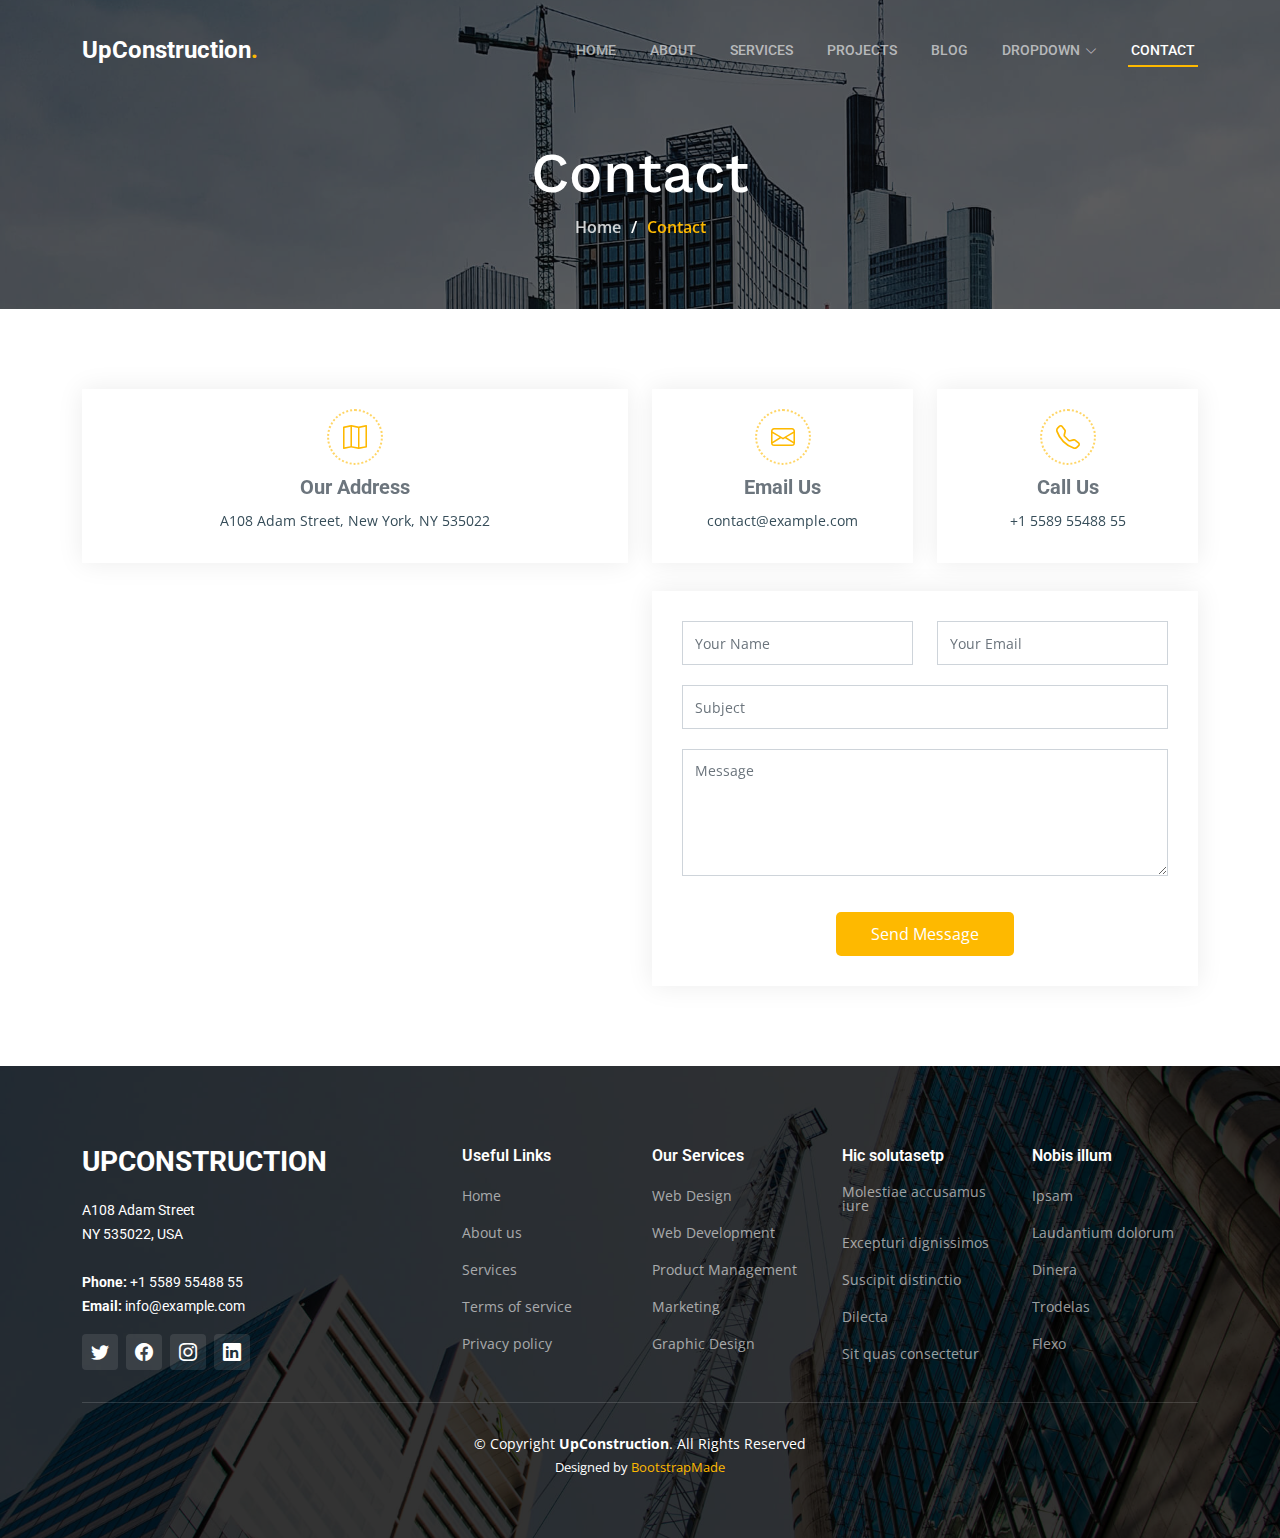
==== contact.html @ aa461ceb "primer avance" ====
<!DOCTYPE html>
<html lang="en">

<head>
  <meta charset="utf-8">
  <meta content="width=device-width, initial-scale=1.0" name="viewport">

  <title>UpConstruction Bootstrap Template - Contact</title>
  <meta content="" name="description">
  <meta content="" name="keywords">

  <!-- Favicons -->
  <link href="assets/img/favicon.png" rel="icon">
  <link href="assets/img/apple-touch-icon.png" rel="apple-touch-icon">

  <!-- Google Fonts -->
  <link rel="preconnect" href="https://fonts.googleapis.com">
  <link rel="preconnect" href="https://fonts.gstatic.com" crossorigin>
  <link href="https://fonts.googleapis.com/css2?family=Open+Sans:ital,wght@0,300;0,400;0,500;0,600;0,700;1,300;1,400;1,600;1,700&family=Roboto:ital,wght@0,300;0,400;0,500;0,600;0,700;1,300;1,400;1,500;1,600;1,700&family=Work+Sans:ital,wght@0,300;0,400;0,500;0,600;0,700;1,300;1,400;1,500;1,600;1,700&display=swap" rel="stylesheet">

  <!-- Vendor CSS Files -->
  <link href="assets/vendor/bootstrap/css/bootstrap.min.css" rel="stylesheet">
  <link href="assets/vendor/bootstrap-icons/bootstrap-icons.css" rel="stylesheet">
  <link href="assets/vendor/fontawesome-free/css/all.min.css" rel="stylesheet">
  <link href="assets/vendor/aos/aos.css" rel="stylesheet">
  <link href="assets/vendor/glightbox/css/glightbox.min.css" rel="stylesheet">
  <link href="assets/vendor/swiper/swiper-bundle.min.css" rel="stylesheet">

  <!-- Template Main CSS File -->
  <link href="assets/css/main.css" rel="stylesheet">

  <!-- =======================================================
  * Template Name: UpConstruction - v1.2.0
  * Template URL: https://bootstrapmade.com/upconstruction-bootstrap-construction-website-template/
  * Author: BootstrapMade.com
  * License: https://bootstrapmade.com/license/
  ======================================================== -->
</head>

<body>

  <!-- ======= Header ======= -->
  <header id="header" class="header d-flex align-items-center">
    <div class="container-fluid container-xl d-flex align-items-center justify-content-between">

      <a href="index.html" class="logo d-flex align-items-center">
        <!-- Uncomment the line below if you also wish to use an image logo -->
        <!-- <img src="assets/img/logo.png" alt=""> -->
        <h1>UpConstruction<span>.</span></h1>
      </a>

      <i class="mobile-nav-toggle mobile-nav-show bi bi-list"></i>
      <i class="mobile-nav-toggle mobile-nav-hide d-none bi bi-x"></i>
      <nav id="navbar" class="navbar">
        <ul>
          <li><a href="index.html">Home</a></li>
          <li><a href="about.html">About</a></li>
          <li><a href="services.html">Services</a></li>
          <li><a href="projects.html">Projects</a></li>
          <li><a href="blog.html">Blog</a></li>
          <li class="dropdown"><a href="#"><span>Dropdown</span> <i class="bi bi-chevron-down dropdown-indicator"></i></a>
            <ul>
              <li><a href="#">Dropdown 1</a></li>
              <li class="dropdown"><a href="#"><span>Deep Dropdown</span> <i class="bi bi-chevron-down dropdown-indicator"></i></a>
                <ul>
                  <li><a href="#">Deep Dropdown 1</a></li>
                  <li><a href="#">Deep Dropdown 2</a></li>
                  <li><a href="#">Deep Dropdown 3</a></li>
                  <li><a href="#">Deep Dropdown 4</a></li>
                  <li><a href="#">Deep Dropdown 5</a></li>
                </ul>
              </li>
              <li><a href="#">Dropdown 2</a></li>
              <li><a href="#">Dropdown 3</a></li>
              <li><a href="#">Dropdown 4</a></li>
            </ul>
          </li>
          <li><a href="contact.html" class="active">Contact</a></li>
        </ul>
      </nav><!-- .navbar -->

    </div>
  </header><!-- End Header -->

  <main id="main">

    <!-- ======= Breadcrumbs ======= -->
    <div class="breadcrumbs d-flex align-items-center" style="background-image: url('assets/img/breadcrumbs-bg.jpg');">
      <div class="container position-relative d-flex flex-column align-items-center" data-aos="fade">

        <h2>Contact</h2>
        <ol>
          <li><a href="index.html">Home</a></li>
          <li>Contact</li>
        </ol>

      </div>
    </div><!-- End Breadcrumbs -->

    <!-- ======= Contact Section ======= -->
    <section id="contact" class="contact">
      <div class="container" data-aos="fade-up" data-aos-delay="100">

        <div class="row gy-4">
          <div class="col-lg-6">
            <div class="info-item  d-flex flex-column justify-content-center align-items-center">
              <i class="bi bi-map"></i>
              <h3>Our Address</h3>
              <p>A108 Adam Street, New York, NY 535022</p>
            </div>
          </div><!-- End Info Item -->

          <div class="col-lg-3 col-md-6">
            <div class="info-item d-flex flex-column justify-content-center align-items-center">
              <i class="bi bi-envelope"></i>
              <h3>Email Us</h3>
              <p>contact@example.com</p>
            </div>
          </div><!-- End Info Item -->

          <div class="col-lg-3 col-md-6">
            <div class="info-item  d-flex flex-column justify-content-center align-items-center">
              <i class="bi bi-telephone"></i>
              <h3>Call Us</h3>
              <p>+1 5589 55488 55</p>
            </div>
          </div><!-- End Info Item -->

        </div>

        <div class="row gy-4 mt-1">

          <div class="col-lg-6">
            <iframe src="https://www.google.com/maps/embed?pb=!1m14!1m8!1m3!1d12097.433213460943!2d-74.0062269!3d40.7101282!3m2!1i1024!2i768!4f13.1!3m3!1m2!1s0x0%3A0xb89d1fe6bc499443!2sDowntown+Conference+Center!5e0!3m2!1smk!2sbg!4v1539943755621" frameborder="0" style="border:0; width: 100%; height: 384px;" allowfullscreen></iframe>
          </div><!-- End Google Maps -->

          <div class="col-lg-6">
            <form action="forms/contact.php" method="post" role="form" class="php-email-form">
              <div class="row gy-4">
                <div class="col-lg-6 form-group">
                  <input type="text" name="name" class="form-control" id="name" placeholder="Your Name" required>
                </div>
                <div class="col-lg-6 form-group">
                  <input type="email" class="form-control" name="email" id="email" placeholder="Your Email" required>
                </div>
              </div>
              <div class="form-group">
                <input type="text" class="form-control" name="subject" id="subject" placeholder="Subject" required>
              </div>
              <div class="form-group">
                <textarea class="form-control" name="message" rows="5" placeholder="Message" required></textarea>
              </div>
              <div class="my-3">
                <div class="loading">Loading</div>
                <div class="error-message"></div>
                <div class="sent-message">Your message has been sent. Thank you!</div>
              </div>
              <div class="text-center"><button type="submit">Send Message</button></div>
            </form>
          </div><!-- End Contact Form -->

        </div>

      </div>
    </section><!-- End Contact Section -->

  </main><!-- End #main -->

  <!-- ======= Footer ======= -->
  <footer id="footer" class="footer">

    <div class="footer-content position-relative">
      <div class="container">
        <div class="row">

          <div class="col-lg-4 col-md-6">
            <div class="footer-info">
              <h3>UpConstruction</h3>
              <p>
                A108 Adam Street <br>
                NY 535022, USA<br><br>
                <strong>Phone:</strong> +1 5589 55488 55<br>
                <strong>Email:</strong> info@example.com<br>
              </p>
              <div class="social-links d-flex mt-3">
                <a href="#" class="d-flex align-items-center justify-content-center"><i class="bi bi-twitter"></i></a>
                <a href="#" class="d-flex align-items-center justify-content-center"><i class="bi bi-facebook"></i></a>
                <a href="#" class="d-flex align-items-center justify-content-center"><i class="bi bi-instagram"></i></a>
                <a href="#" class="d-flex align-items-center justify-content-center"><i class="bi bi-linkedin"></i></a>
              </div>
            </div>
          </div><!-- End footer info column-->

          <div class="col-lg-2 col-md-3 footer-links">
            <h4>Useful Links</h4>
            <ul>
              <li><a href="#">Home</a></li>
              <li><a href="#">About us</a></li>
              <li><a href="#">Services</a></li>
              <li><a href="#">Terms of service</a></li>
              <li><a href="#">Privacy policy</a></li>
            </ul>
          </div><!-- End footer links column-->

          <div class="col-lg-2 col-md-3 footer-links">
            <h4>Our Services</h4>
            <ul>
              <li><a href="#">Web Design</a></li>
              <li><a href="#">Web Development</a></li>
              <li><a href="#">Product Management</a></li>
              <li><a href="#">Marketing</a></li>
              <li><a href="#">Graphic Design</a></li>
            </ul>
          </div><!-- End footer links column-->

          <div class="col-lg-2 col-md-3 footer-links">
            <h4>Hic solutasetp</h4>
            <ul>
              <li><a href="#">Molestiae accusamus iure</a></li>
              <li><a href="#">Excepturi dignissimos</a></li>
              <li><a href="#">Suscipit distinctio</a></li>
              <li><a href="#">Dilecta</a></li>
              <li><a href="#">Sit quas consectetur</a></li>
            </ul>
          </div><!-- End footer links column-->

          <div class="col-lg-2 col-md-3 footer-links">
            <h4>Nobis illum</h4>
            <ul>
              <li><a href="#">Ipsam</a></li>
              <li><a href="#">Laudantium dolorum</a></li>
              <li><a href="#">Dinera</a></li>
              <li><a href="#">Trodelas</a></li>
              <li><a href="#">Flexo</a></li>
            </ul>
          </div><!-- End footer links column-->

        </div>
      </div>
    </div>

    <div class="footer-legal text-center position-relative">
      <div class="container">
        <div class="copyright">
          &copy; Copyright <strong><span>UpConstruction</span></strong>. All Rights Reserved
        </div>
        <div class="credits">
          <!-- All the links in the footer should remain intact. -->
          <!-- You can delete the links only if you purchased the pro version. -->
          <!-- Licensing information: https://bootstrapmade.com/license/ -->
          <!-- Purchase the pro version with working PHP/AJAX contact form: https://bootstrapmade.com/upconstruction-bootstrap-construction-website-template/ -->
          Designed by <a href="https://bootstrapmade.com/">BootstrapMade</a>
        </div>
      </div>
    </div>

  </footer>
  <!-- End Footer -->

  <a href="#" class="scroll-top d-flex align-items-center justify-content-center"><i class="bi bi-arrow-up-short"></i></a>

  <div id="preloader"></div>

  <!-- Vendor JS Files -->
  <script src="assets/vendor/bootstrap/js/bootstrap.bundle.min.js"></script>
  <script src="assets/vendor/aos/aos.js"></script>
  <script src="assets/vendor/glightbox/js/glightbox.min.js"></script>
  <script src="assets/vendor/isotope-layout/isotope.pkgd.min.js"></script>
  <script src="assets/vendor/swiper/swiper-bundle.min.js"></script>
  <script src="assets/vendor/purecounter/purecounter_vanilla.js"></script>
  <script src="assets/vendor/php-email-form/validate.js"></script>

  <!-- Template Main JS File -->
  <script src="assets/js/main.js"></script>

</body>

</html>
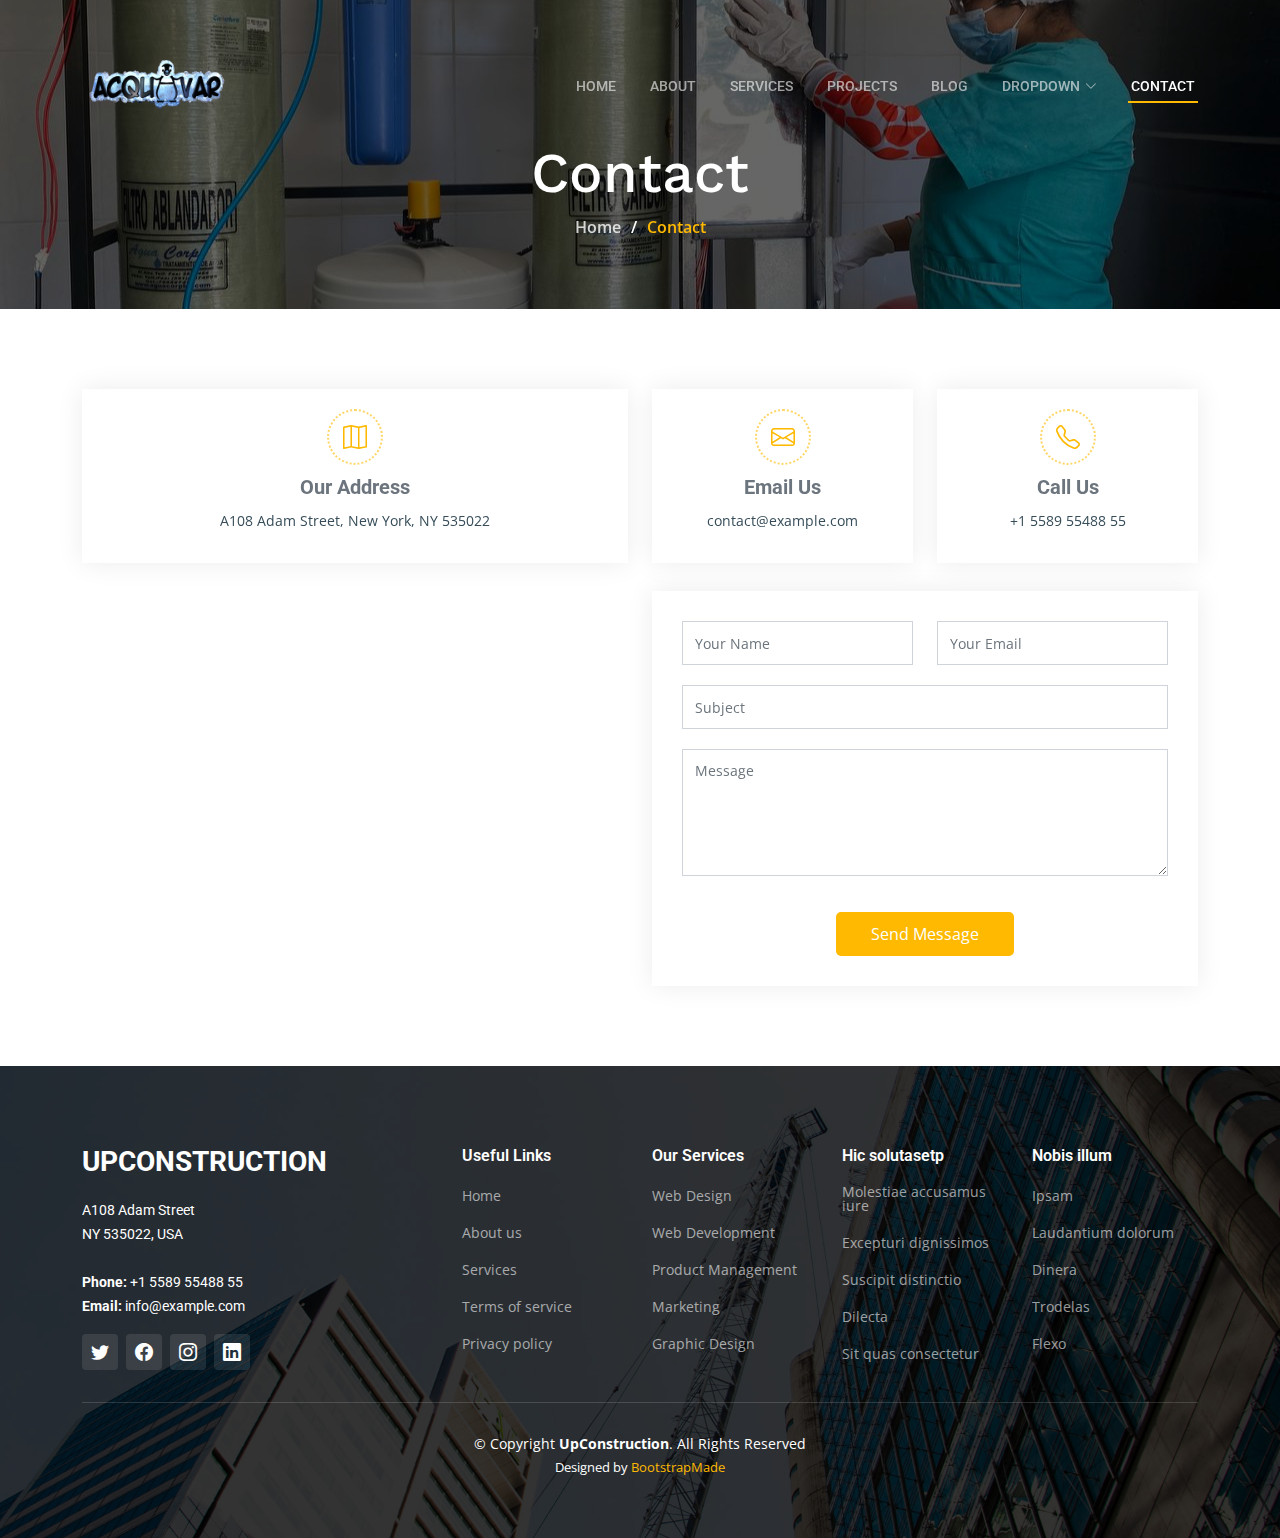
==== commit 01cf0326: "avance de los productos" ====
--- a/contact.html
+++ b/contact.html
@@ -10,8 +10,8 @@
   <meta content="" name="keywords">
 
   <!-- Favicons -->
-  <link href="assets/img/favicon.png" rel="icon">
-  <link href="assets/img/apple-touch-icon.png" rel="apple-touch-icon">
+  <link href="assets/img/logos/logo_clipdrop-background-removal.png" rel="icon">
+  <link href="assets/img/logos/logo_clipdrop-background-removal.png" rel="apple-touch-icon">
 
   <!-- Google Fonts -->
   <link rel="preconnect" href="https://fonts.googleapis.com">
@@ -46,7 +46,8 @@
       <a href="index.html" class="logo d-flex align-items-center">
         <!-- Uncomment the line below if you also wish to use an image logo -->
         <!-- <img src="assets/img/logo.png" alt=""> -->
-        <h1>UpConstruction<span>.</span></h1>
+        <!-- <h1>UpConstruction<span>.</span></h1> -->
+        <img src="assets/img/logos/LOGO ACQUAVAR 3D.png" class="img-fluid" width="150" alt="">    
       </a>
 
       <i class="mobile-nav-toggle mobile-nav-show bi bi-list"></i>
@@ -85,7 +86,7 @@
   <main id="main">
 
     <!-- ======= Breadcrumbs ======= -->
-    <div class="breadcrumbs d-flex align-items-center" style="background-image: url('assets/img/breadcrumbs-bg.jpg');">
+    <div class="breadcrumbs d-flex align-items-center" style="background-image: url('assets/img/portada/p6.jpg');">
       <div class="container position-relative d-flex flex-column align-items-center" data-aos="fade">
 
         <h2>Contact</h2>
--- a/assets/css/main.css
+++ b/assets/css/main.css
@@ -264,10 +264,10 @@
   right: 0;
 }
 
-.header .logo img {
+/* .header .logo img {
   max-height: 40px;
   margin-right: 6px;
-}
+} */
 
 .header .logo h1 {
   font-size: 24px;
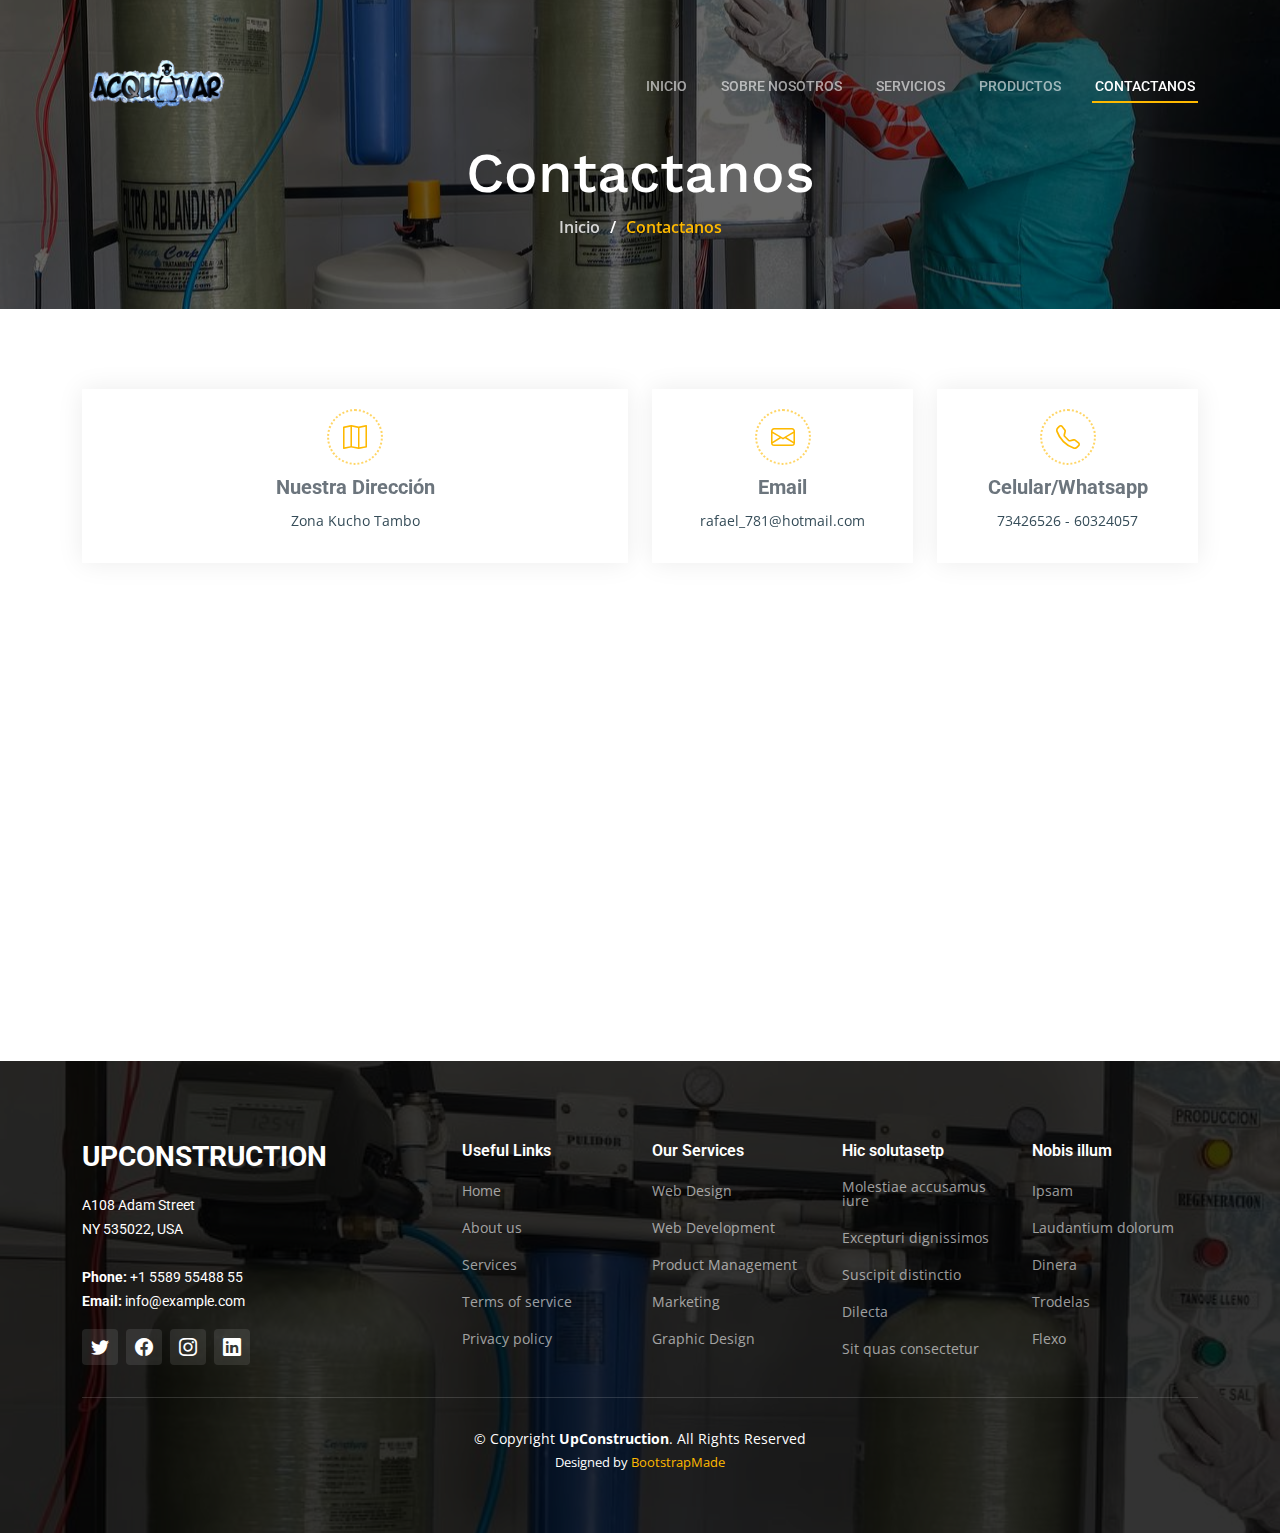
==== commit 66c2583c: "final proyecto" ====
--- a/contact.html
+++ b/contact.html
@@ -54,12 +54,12 @@
       <i class="mobile-nav-toggle mobile-nav-hide d-none bi bi-x"></i>
       <nav id="navbar" class="navbar">
         <ul>
-          <li><a href="index.html">Home</a></li>
-          <li><a href="about.html">About</a></li>
-          <li><a href="services.html">Services</a></li>
-          <li><a href="projects.html">Projects</a></li>
-          <li><a href="blog.html">Blog</a></li>
-          <li class="dropdown"><a href="#"><span>Dropdown</span> <i class="bi bi-chevron-down dropdown-indicator"></i></a>
+          <li><a href="index.html">Inicio</a></li>
+          <li><a href="index.html#alt-services">Sobre Nosotros</a></li>
+          <li><a href="index.html#servicios">Servicios</a></li>
+          <li><a href="index.html#projects.html">Productos</a></li>
+          <!--<li><a href="blog.html">Blog</a></li>-->
+          <!--<li class="dropdown"><a href="#"><span>Dropdown</span> <i class="bi bi-chevron-down dropdown-indicator"></i></a>
             <ul>
               <li><a href="#">Dropdown 1</a></li>
               <li class="dropdown"><a href="#"><span>Deep Dropdown</span> <i class="bi bi-chevron-down dropdown-indicator"></i></a>
@@ -75,8 +75,8 @@
               <li><a href="#">Dropdown 3</a></li>
               <li><a href="#">Dropdown 4</a></li>
             </ul>
-          </li>
-          <li><a href="contact.html" class="active">Contact</a></li>
+          </li>-->
+          <li><a href="contact.html" class="active">Contactanos</a></li>
         </ul>
       </nav><!-- .navbar -->
 
@@ -89,10 +89,10 @@
     <div class="breadcrumbs d-flex align-items-center" style="background-image: url('assets/img/portada/p6.jpg');">
       <div class="container position-relative d-flex flex-column align-items-center" data-aos="fade">
 
-        <h2>Contact</h2>
+        <h2>Contactanos</h2>
         <ol>
-          <li><a href="index.html">Home</a></li>
-          <li>Contact</li>
+          <li><a href="index.html">Inicio</a></li>
+          <li>Contactanos</li>
         </ol>
 
       </div>
@@ -106,24 +106,24 @@
           <div class="col-lg-6">
             <div class="info-item  d-flex flex-column justify-content-center align-items-center">
               <i class="bi bi-map"></i>
-              <h3>Our Address</h3>
-              <p>A108 Adam Street, New York, NY 535022</p>
+              <h3>Nuestra Dirección</h3>
+              <p>Zona Kucho Tambo</p>
             </div>
           </div><!-- End Info Item -->
 
           <div class="col-lg-3 col-md-6">
             <div class="info-item d-flex flex-column justify-content-center align-items-center">
               <i class="bi bi-envelope"></i>
-              <h3>Email Us</h3>
-              <p>contact@example.com</p>
+              <h3>Email</h3>
+              <p>rafael_781@hotmail.com</p>
             </div>
           </div><!-- End Info Item -->
 
           <div class="col-lg-3 col-md-6">
             <div class="info-item  d-flex flex-column justify-content-center align-items-center">
               <i class="bi bi-telephone"></i>
-              <h3>Call Us</h3>
-              <p>+1 5589 55488 55</p>
+              <h3>Celular/Whatsapp</h3>
+              <p>73426526 - 60324057</p>
             </div>
           </div><!-- End Info Item -->
 
@@ -132,10 +132,11 @@
         <div class="row gy-4 mt-1">
 
           <div class="col-lg-6">
-            <iframe src="https://www.google.com/maps/embed?pb=!1m14!1m8!1m3!1d12097.433213460943!2d-74.0062269!3d40.7101282!3m2!1i1024!2i768!4f13.1!3m3!1m2!1s0x0%3A0xb89d1fe6bc499443!2sDowntown+Conference+Center!5e0!3m2!1smk!2sbg!4v1539943755621" frameborder="0" style="border:0; width: 100%; height: 384px;" allowfullscreen></iframe>
+            <iframe src="https://www.google.com/maps/embed?pb=!1m18!1m12!1m3!1d8006.2465040166435!2d-65.32432978705201!3d-18.9907184661458!2m3!1f0!2f0!3f0!3m2!1i1024!2i768!4f13.1!3m3!1m2!1s0x93fbc7dd99110fe1%3A0x726a089bb6d50ce6!2sAgua%20Embotellada%20Acquavar!5e0!3m2!1ses-419!2sbo!4v1669149542241!5m2!1ses-419!2sbo" frameborder="0" style="border:0; width: 100%; height: 384px;" allowfullscreen></iframe>
           </div><!-- End Google Maps -->
 
-          <div class="col-lg-6">
+
+          <!--<div class="col-lg-6">
             <form action="forms/contact.php" method="post" role="form" class="php-email-form">
               <div class="row gy-4">
                 <div class="col-lg-6 form-group">
@@ -158,7 +159,7 @@
               </div>
               <div class="text-center"><button type="submit">Send Message</button></div>
             </form>
-          </div><!-- End Contact Form -->
+          </div> End Contact Form -->
 
         </div>
 
--- a/assets/css/main.css
+++ b/assets/css/main.css
@@ -212,15 +212,25 @@
 #preloader:before {
   content: "";
   position: fixed;
-  top: calc(50% - 30px);
-  left: calc(50% - 30px);
+  top: calc(50% - 50px);
+  left: calc(50% - 50px);
   border: 6px solid #fff;
   border-color: var(--color-primary) transparent var(--color-primary) transparent;
   border-radius: 50%;
-  width: 60px;
-  height: 60px;
+  width: 100px;
+  height:100px;
   -webkit-animation: animate-preloader 1.5s linear infinite;
   animation: animate-preloader 1.5s linear infinite;
+}
+#preloader::after{
+  content: "";
+  position: fixed;
+  background: url("../img/logos/logo_clipdrop-background-removal.png") center center / cover;
+  top: calc(50% - 35px);
+  left: calc(50% - 35px);
+  border-radius: 50%;
+  width: 70px;
+  height: 70px;
 }
 
 @-webkit-keyframes animate-preloader {
